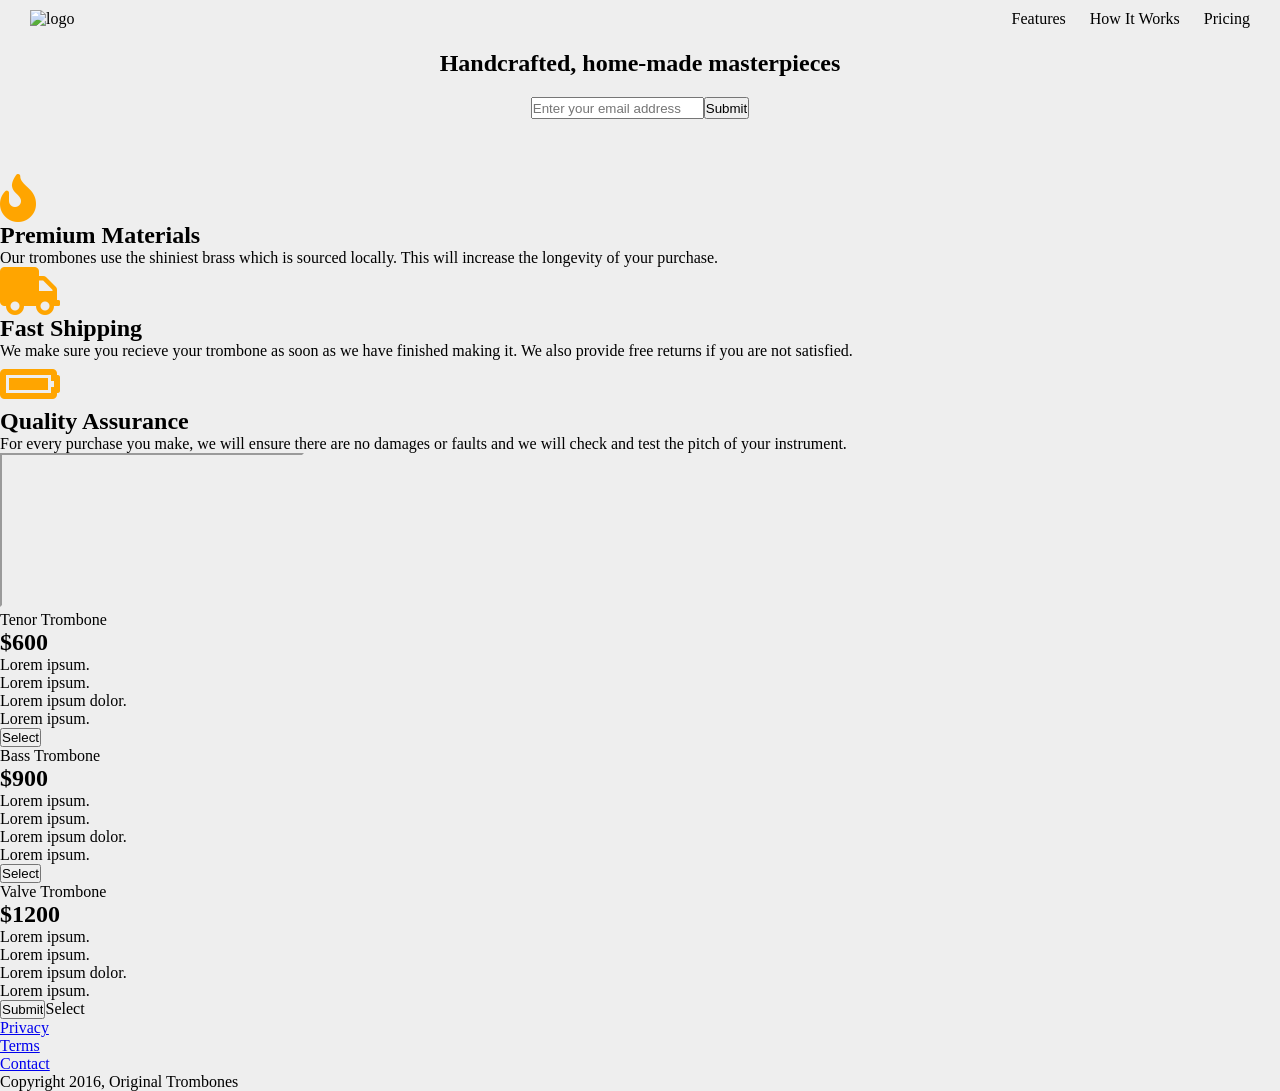
==== responsive-web-design/project4-product-landing-page/index.html @ e3bfe15c "Add project4 and 5 code to GitHub" ====
<!DOCTYPE html>
<html lang="en">
  <head>
    <meta charset="UTF-8">
    <link rel="stylesheet" href="styles.css">
    <link
      rel="stylesheet"
      href="https://use.fontawesome.com/releases/v5.8.2/css/all.css"
    />
    <meta name="viewport" content="width=device-width, initial-scale=1.0">
    <title>Product Landing Page</title>
  </head>
  <body>
    <header id="header">
      <nav id="nav-bar">
        <div class="logo">
          <img  id="header-img" src="https://cdn.freecodecamp.org/testable-projects-fcc/images/product-landing-page-logo.png" alt="logo">
        </div>
        <div class="nav-links">
          <a href="#features" class="nav-link">Features</a>
          <a href="#how-it-Works" class="nav-link">How It Works</a>
          <a href="#pricing" class="nav-link">Pricing</a>
        </div>
      </nav>
    </header>
    <section id="hero">
      <h2>Handcrafted, home-made masterpieces</h2>
      <form id="form" action="https://www.freecodecamp.com/email-submit">
        <input id="email" type="email" name="email" placeholder="Enter your email address" required>
        <input id="submit" type="submit"></button>
      </form>
    </section>
    <div class="container">
      <section id="features">
          <div class="icon">
            <i class="fa fa-3x fa-fire"></i>
          </div>
          <div class="text">
      <h2>Premium Materials</h2>
      <p>Our trombones use the shiniest brass which is sourced locally. This will increase the longevity of your purchase.</p>
          </div>
      <div class="icon">
            <i class="fa fa-3x fa-truck"></i>
          </div>
          <div class="text">
      <h2>Fast Shipping</h2>
      <p>We make sure you recieve your trombone as soon as we have finished making it. We also provide free returns if you are not satisfied.</p></div>
      <div class="icon">
            <i class="fa fa-3x fa-battery-full" aria-hidden="true"></i>
          </div>
          <div class="text">
      <h2>Quality Assurance</h2>
      <p>For every purchase you make, we will ensure there are no damages or faults and we will check and test the pitch of your instrument.</p></div>
      </section>

    <section id="how-it-Works">
      <iframe id="video"  src="https://www.youtube-nocookie.com/embed/y8Yv4pnO7qc?rel=0&amp;controls=0&amp;showinfo=0" ></iframe>
    </section>

    <section id="pricing">
      <div id="tenor">
        <div class="level">Tenor Trombone</div>
          <h2>$600</h2>
          <p class="detail">
            Lorem ipsum.<br>
            Lorem ipsum.<br>
            Lorem ipsum dolor.<br>
            Lorem ipsum.
          </p>
          <button class="btn" type="submit">Select</button>
      </div>
      <div id="bass">
        <div class="level">Bass Trombone</div>
          <h2>$900</h2>
          <p class="detail">
            Lorem ipsum.<br>
            Lorem ipsum.<br>
            Lorem ipsum dolor.<br>
            Lorem ipsum.
          </p>
          <button class="btn" type="submit">Select</button>

      </div>
      <div id="valve">
        <div class="level">Valve Trombone</div>
          <h2>$1200</h2>
          <p class="detail">
            Lorem ipsum.<br>
            Lorem ipsum.<br>
            Lorem ipsum dolor.<br>
            Lorem ipsum.
          </p>
          <input class="btn" type="submit">Select</button>
      </div>
    </section>

      <footer>
        <ul>
          <li><a href="#">Privacy</a></li>
          <li><a href="#">Terms</a></li>
          <li><a href="#">Contact</a></li>
        </ul>
        <span>Copyright 2016, Original Trombones</span>
      </footer>


    </div>
  </body>
</html>
---- responsive-web-design/project4-product-landing-page/styles.css ----
* {
  margin: 0;
  padding: 0;
  box-sizing: border-box;
}

body {
  background-color: #eeeeee;
}

#nav-bar{
position: fixed;
top: 0;
left: 0;
display: flex;
width: 100%;
justify-content: space-between;
align-items: center;
padding: 10px;
}


.logo {
display: flex;
justify-content: flex-start;
align-items: center;
}

.logo img {
max-width: 300px;
width: 100%; /* 在 .logo 容器宽度内自适应 */
height: auto; /* 避免图片拉伸 */
margin-left: 20px; /* 仅在需要时使用 */
}






.nav-link {
text-decoration: none;
color: black;
font-size: 16px;
margin-right:20px;
}



#hero{
margin:50px auto;
text-align: center;
}

#hero>h2{
display:flex;
justify-content:center;
margin-bottom:15px;
}
#hero>form{
display:flex;
justify-content:center;
margin: 0 auto;
width:50rem;
height:2rem;
padding:5px;
}

.icon{
color:orange;
}


@media (max-width: 768px) {
  /* Adjust header */
  #nav-bar {
      flex-direction: column;
      text-align: center;
  }

  .logo img {
      max-width: 200px; /* Reduce logo size for smaller screens */
  }

  /* Adjust hero section */
  #hero h2 {
      font-size: 1.5rem; /* Smaller heading text */
  }

  #hero form {
      width: 100%; /* Make form full-width */
  }

  /* Adjust icons and text in the features section */
  #features {
      display: grid;
      grid-template-columns: 1fr;
      text-align: center;
  }

  .icon {
      font-size: 3rem;
      margin-bottom: 10px;
  }

  .text h2 {
      font-size: 1.5rem;
  }

  .text p {
      font-size: 1rem;
  }

  /* Adjust pricing section layout */
  #pricing {
      display: grid;
      grid-template-columns: 1fr;
      gap: 20px;
  }

  #tenor, #bass, #valve {
      text-align: center;
      padding: 20px;
      border: 1px solid #ddd;
  }

  #tenor h2, #bass h2, #valve h2 {
      font-size: 1.5rem;
  }

  .btn {
      width: 100%; /* Make buttons full width */
  }
}
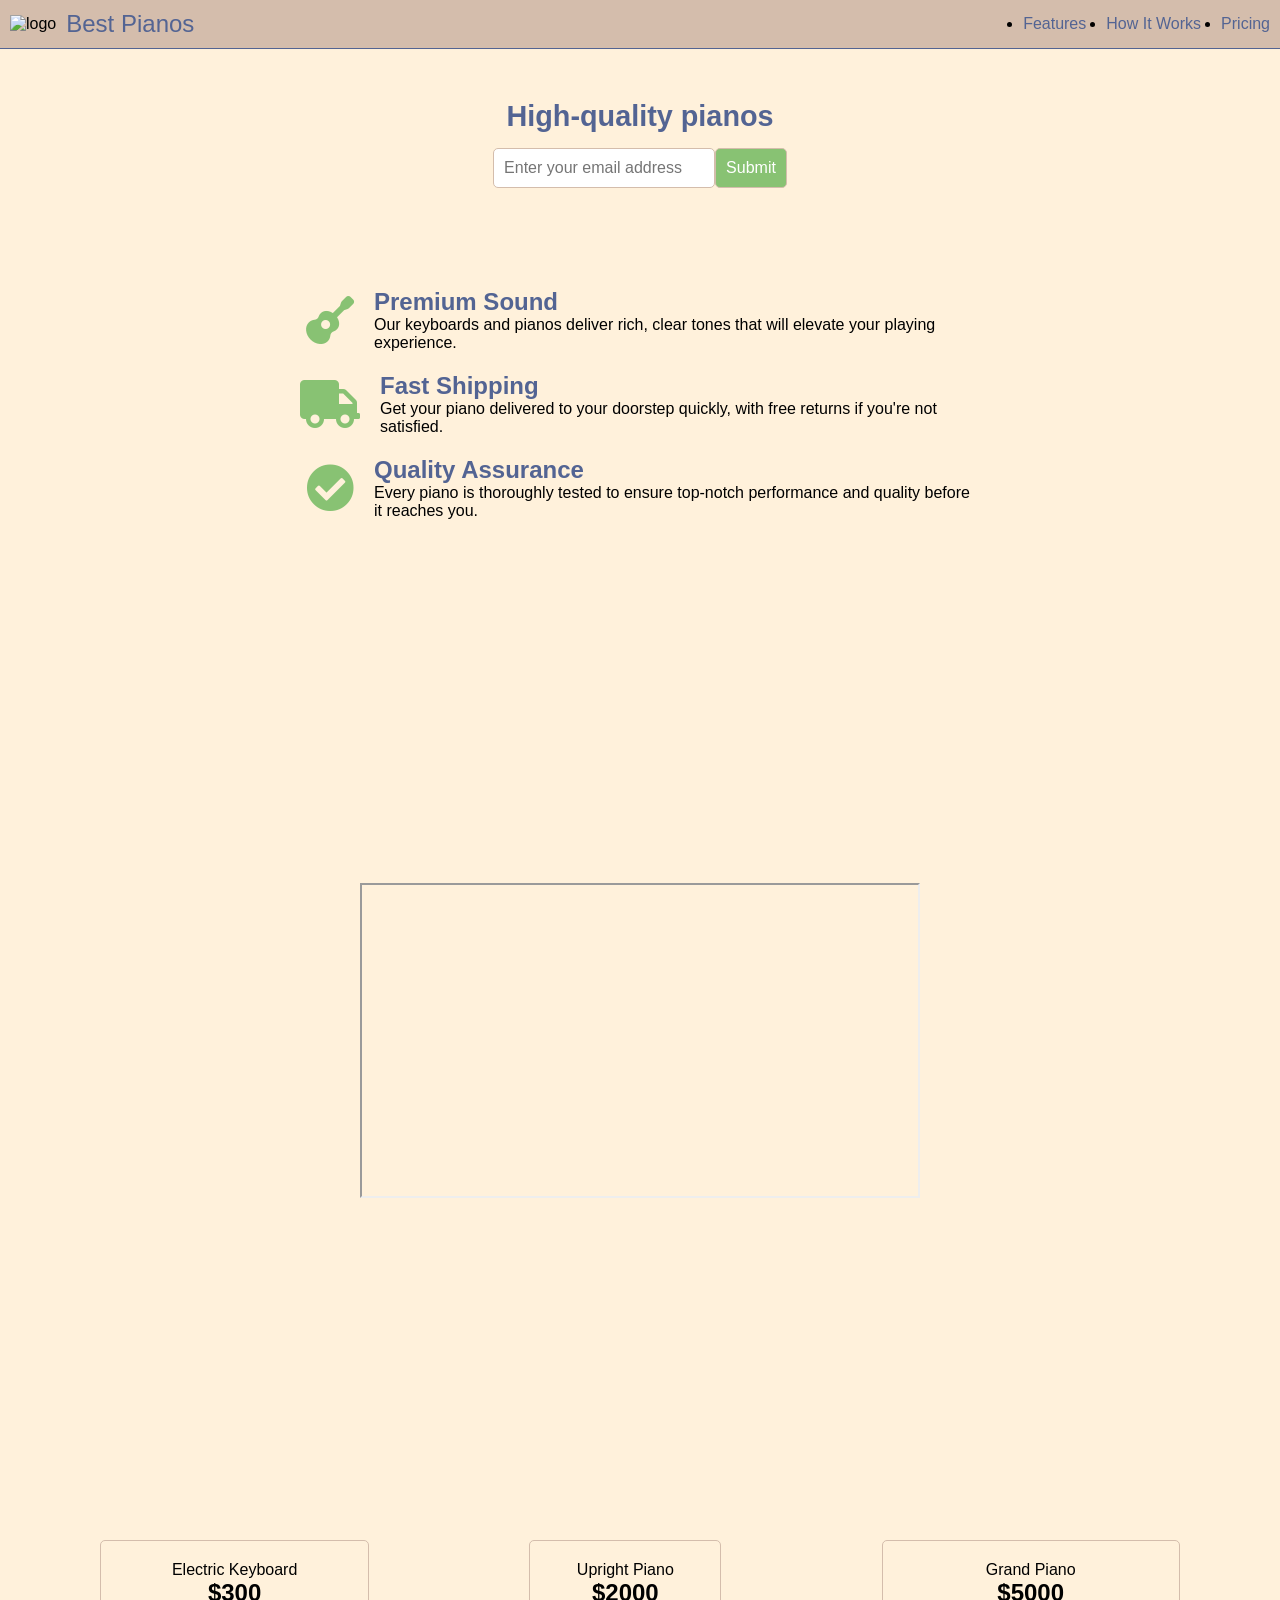
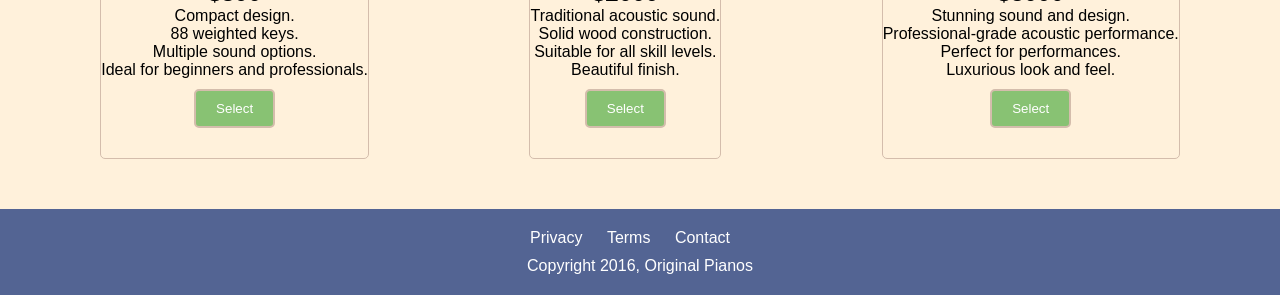
==== commit be712f32: "Adjust layout and update color scheme" ====
--- a/responsive-web-design/project4-product-landing-page/index.html
+++ b/responsive-web-design/project4-product-landing-page/index.html
@@ -13,18 +13,23 @@
   <body>
     <header id="header">
       <nav id="nav-bar">
-        <div class="logo">
-          <img  id="header-img" src="https://cdn.freecodecamp.org/testable-projects-fcc/images/product-landing-page-logo.png" alt="logo">
+        <div class="logo-container">
+          <img
+            src="https://images-wixmp-ed30a86b8c4ca887773594c2.wixmp.com/f/ed57b246-53b8-4c57-b56d-195ea2fd73dd/d56do1o-a820bae3-58d9-4b3a-89c6-1f37dc62c1fa.png/v1/fill/w_900,h_441/piano_keyboard_cutie_mark_by_0nautile18e26_d56do1o-fullview.png?token=eyJ0eXAiOiJKV1QiLCJhbGciOiJIUzI1NiJ9.[base64].yQSq69CEgqAwo3Dv0yb62mV5D9L8cgy0zNENWF1Ikdw"
+            alt="logo"
+            id="header-img"
+          />
+          <span class="the-product">Best Pianos</span>
         </div>
-        <div class="nav-links">
-          <a href="#features" class="nav-link">Features</a>
-          <a href="#how-it-Works" class="nav-link">How It Works</a>
-          <a href="#pricing" class="nav-link">Pricing</a>
-        </div>
+        <ul class="nav-links">
+          <li><a href="#features" class="nav-link">Features</a></li>
+          <li><a href="#how-it-Works" class="nav-link">How It Works</a></li>
+          <li><a href="#pricing" class="nav-link">Pricing</a></li>
+        </ul>
       </nav>
     </header>
     <section id="hero">
-      <h2>Handcrafted, home-made masterpieces</h2>
+      <h2>High-quality pianos</h2>
       <form id="form" action="https://www.freecodecamp.com/email-submit">
         <input id="email" type="email" name="email" placeholder="Enter your email address" required>
         <input id="submit" type="submit"></button>
@@ -32,67 +37,76 @@
     </section>
     <div class="container">
       <section id="features">
+        <div class="feature-item">
           <div class="icon">
-            <i class="fa fa-3x fa-fire"></i>
+            <i class="fa fa-3x fa-guitar"></i>
           </div>
           <div class="text">
-      <h2>Premium Materials</h2>
-      <p>Our trombones use the shiniest brass which is sourced locally. This will increase the longevity of your purchase.</p>
+            <h2>Premium Sound</h2>
+            <p>Our keyboards and pianos deliver rich, clear tones that will elevate your playing experience.</p>
           </div>
-      <div class="icon">
+        </div>
+
+        <div class="feature-item">
+          <div class="icon">
             <i class="fa fa-3x fa-truck"></i>
           </div>
           <div class="text">
-      <h2>Fast Shipping</h2>
-      <p>We make sure you recieve your trombone as soon as we have finished making it. We also provide free returns if you are not satisfied.</p></div>
-      <div class="icon">
-            <i class="fa fa-3x fa-battery-full" aria-hidden="true"></i>
+            <h2>Fast Shipping</h2>
+            <p>Get your piano delivered to your doorstep quickly, with free returns if you're not satisfied.</p>
+          </div>
+        </div>
+
+        <div class="feature-item">
+          <div class="icon">
+            <i class="fa fa-3x fa-check-circle"></i>
           </div>
           <div class="text">
-      <h2>Quality Assurance</h2>
-      <p>For every purchase you make, we will ensure there are no damages or faults and we will check and test the pitch of your instrument.</p></div>
+            <h2>Quality Assurance</h2>
+            <p>Every piano is thoroughly tested to ensure top-notch performance and quality before it reaches you.</p>
+          </div>
+        </div>
       </section>
 
-    <section id="how-it-Works">
-      <iframe id="video"  src="https://www.youtube-nocookie.com/embed/y8Yv4pnO7qc?rel=0&amp;controls=0&amp;showinfo=0" ></iframe>
-    </section>
+      <section id="how-it-Works">
+        <iframe id="video" src="https://www.youtube.com/embed/SdnGG0GU0lE" width="560" height="315"></iframe>
+      </section>
 
-    <section id="pricing">
-      <div id="tenor">
-        <div class="level">Tenor Trombone</div>
-          <h2>$600</h2>
+      <section id="pricing">
+        <div id="electric">
+          <div class="level">Electric Keyboard</div>
+          <h2>$300</h2>
           <p class="detail">
-            Lorem ipsum.<br>
-            Lorem ipsum.<br>
-            Lorem ipsum dolor.<br>
-            Lorem ipsum.
+            Compact design.<br>
+            88 weighted keys.<br>
+            Multiple sound options.<br>
+            Ideal for beginners and professionals.
           </p>
           <button class="btn" type="submit">Select</button>
-      </div>
-      <div id="bass">
-        <div class="level">Bass Trombone</div>
-          <h2>$900</h2>
+        </div>
+        <div id="upright">
+          <div class="level">Upright Piano</div>
+          <h2>$2000</h2>
           <p class="detail">
-            Lorem ipsum.<br>
-            Lorem ipsum.<br>
-            Lorem ipsum dolor.<br>
-            Lorem ipsum.
+            Traditional acoustic sound.<br>
+            Solid wood construction.<br>
+            Suitable for all skill levels.<br>
+            Beautiful finish.
           </p>
           <button class="btn" type="submit">Select</button>
-
-      </div>
-      <div id="valve">
-        <div class="level">Valve Trombone</div>
-          <h2>$1200</h2>
+        </div>
+        <div id="grand">
+          <div class="level">Grand Piano</div>
+          <h2>$5000</h2>
           <p class="detail">
-            Lorem ipsum.<br>
-            Lorem ipsum.<br>
-            Lorem ipsum dolor.<br>
-            Lorem ipsum.
+            Stunning sound and design.<br>
+            Professional-grade acoustic performance.<br>
+            Perfect for performances.<br>
+            Luxurious look and feel.
           </p>
-          <input class="btn" type="submit">Select</button>
-      </div>
-    </section>
+          <button class="btn" type="submit">Select</button>
+        </div>
+      </section>
 
       <footer>
         <ul>
@@ -100,10 +114,8 @@
           <li><a href="#">Terms</a></li>
           <li><a href="#">Contact</a></li>
         </ul>
-        <span>Copyright 2016, Original Trombones</span>
+        <span>Copyright 2016, Original Pianos</span>
       </footer>
-
-
     </div>
   </body>
 </html>
--- a/responsive-web-design/project4-product-landing-page/styles.css
+++ b/responsive-web-design/project4-product-landing-page/styles.css
@@ -5,130 +5,195 @@
 }
 
 body {
-  background-color: #eeeeee;
+  background-color: #FFF1DB; /* 背景色使用淡黄色 */
+  font-family: Arial, sans-serif;
 }
 
-#nav-bar{
-position: fixed;
-top: 0;
-left: 0;
-display: flex;
-width: 100%;
-justify-content: space-between;
-align-items: center;
-padding: 10px;
+#nav-bar {
+  position: fixed;
+  top: 0;
+  left: 0;
+  width: 100%;
+  display: flex;
+  justify-content: space-between;
+  align-items: center;
+  background: #D4BDAC; /* 导航栏背景色使用淡咖色 */
+  padding: 10px;
+  z-index: 1000;
+  border-bottom: 1px solid #536493; /* 下边框使用深蓝色 */
 }
 
-
-.logo {
-display: flex;
-justify-content: flex-start;
-align-items: center;
+.logo-container {
+  display: flex;
+  align-items: center;
 }
 
-.logo img {
-max-width: 300px;
-width: 100%; /* 在 .logo 容器宽度内自适应 */
-height: auto; /* 避免图片拉伸 */
-margin-left: 20px; /* 仅在需要时使用 */
+#header-img {
+  max-width: 50px; /* 将logo图片的大小调小 */
+  height: auto;
 }
 
+.the-product {
+  font-size: 1.5rem;
+  color: #536493; /* 产品名使用深蓝色 */
+  margin-left: 10px;
+}
 
-
-
-
+.nav-links {
+  display: flex;
+  gap: 20px;
+}
 
 .nav-link {
-text-decoration: none;
-color: black;
-font-size: 16px;
-margin-right:20px;
+  text-decoration: none;
+  color: #536493; /* 导航链接使用深蓝色 */
+  font-size: 16px;
 }
 
-
-
-#hero{
-margin:50px auto;
-text-align: center;
+#hero {
+  text-align: center;
+  margin: 100px auto 50px;
 }
 
-#hero>h2{
-display:flex;
-justify-content:center;
-margin-bottom:15px;
-}
-#hero>form{
-display:flex;
-justify-content:center;
-margin: 0 auto;
-width:50rem;
-height:2rem;
-padding:5px;
+#hero h2 {
+  font-size: 1.8rem;
+  margin-bottom: 15px;
+  color: #536493; /* 主标题使用深蓝色 */
 }
 
-.icon{
-color:orange;
+#hero form {
+  display: flex;
+  justify-content: center;
+  max-width: 500px;
+  margin: 0 auto;
 }
 
+#hero input {
+  padding: 10px;
+  font-size: 1rem;
+  border: 1px solid #D4BDAC; /* 输入框的边框使用淡咖色 */
+  border-radius: 5px;
+}
+
+#submit {
+  background-color: #88C273; /* 绿色背景 */
+  border: 2px solid #536493; /* 边框颜色 */
+  color: white; /* 字体颜色 */
+  padding: 10px 20px;
+  border-radius: 5px;
+  cursor: pointer;
+}
+
+#submit:hover {
+  background-color: #77a85e; /* 更深的绿色，当鼠标悬停时 */
+}
+
+#features {
+  display: flex;
+  flex-direction: column; /* 使元素垂直排列 */
+  align-items: center;
+  padding: 50px 20px;
+  text-align: center;
+}
+
+.feature-item {
+  display: flex;
+  align-items: center;
+  margin-bottom: 20px;
+  text-align: left;
+}
+
+.icon {
+  margin-right: 20px; /* 图标和文本之间的间距 */
+  color: #88C273; /* 图标使用绿色 */
+}
+
+.text {
+  max-width: 600px; /* 可选：限制文本宽度，防止文本过宽 */
+}
+
+.text h2 {
+  color: #536493; /* 特征标题使用深蓝色 */
+  margin-bottom: 0;
+}
+
+#how-it-Works {
+  display: flex;
+  justify-content: center; /* 水平居中 */
+  align-items: center; /* 垂直居中 */
+  height: 100vh; /* 如果需要全屏高度 */
+  margin: 0;
+}
+
+#pricing {
+  display: flex;
+  justify-content: space-around;
+  padding: 50px 20px;
+}
+
+#electric, #upright, #grand {
+  text-align: center;
+  padding: 20px 0;
+  border: 1px solid #D4BDAC; /* 价格区块边框使用淡咖色 */
+  background-color: #FFF1DB; /* 背景色使用淡黄色 */
+  border-radius: 5px;
+}
+
+.btn {
+  display: block;
+  margin: 10px auto;
+  padding: 10px 20px;
+  background-color: #88C273; /* 按钮背景使用绿色 */
+  color: white;
+  border: 2px solid #D4BDAC; /* 边框颜色 */
+  border-radius: 5px;
+  cursor: pointer;
+}
+
+.btn:hover {
+  background-color: #77a85e; /* 更深的绿色，当鼠标悬停时 */
+}
+
+footer {
+  text-align: center;
+  padding: 20px;
+  background: #536493; /* 页脚背景色使用深蓝色 */
+  color: white;
+}
+
+footer ul {
+  list-style-type: none;
+  padding: 0;
+}
+
+footer li {
+  display: inline;
+  margin-right: 20px;
+}
+
+footer a {
+  text-decoration: none;
+  color: white;
+}
+
+footer span {
+  display: block;
+  margin-top: 10px;
+}
 
 @media (max-width: 768px) {
-  /* Adjust header */
   #nav-bar {
-      flex-direction: column;
-      text-align: center;
+    flex-direction: column;
+    text-align: center;
   }
 
-  .logo img {
-      max-width: 200px; /* Reduce logo size for smaller screens */
+  #features, #pricing {
+    flex-direction: column;
+    align-items: center;
   }
 
-  /* Adjust hero section */
-  #hero h2 {
-      font-size: 1.5rem; /* Smaller heading text */
-  }
-
-  #hero form {
-      width: 100%; /* Make form full-width */
-  }
-
-  /* Adjust icons and text in the features section */
-  #features {
-      display: grid;
-      grid-template-columns: 1fr;
-      text-align: center;
-  }
-
-  .icon {
-      font-size: 3rem;
-      margin-bottom: 10px;
-  }
-
-  .text h2 {
-      font-size: 1.5rem;
-  }
-
-  .text p {
-      font-size: 1rem;
-  }
-
-  /* Adjust pricing section layout */
-  #pricing {
-      display: grid;
-      grid-template-columns: 1fr;
-      gap: 20px;
-  }
-
-  #tenor, #bass, #valve {
-      text-align: center;
-      padding: 20px;
-      border: 1px solid #ddd;
-  }
-
-  #tenor h2, #bass h2, #valve h2 {
-      font-size: 1.5rem;
-  }
-
-  .btn {
-      width: 100%; /* Make buttons full width */
+  .feature-item, .plan {
+    max-width: 100%;
+    margin-bottom: 20px;
   }
 }
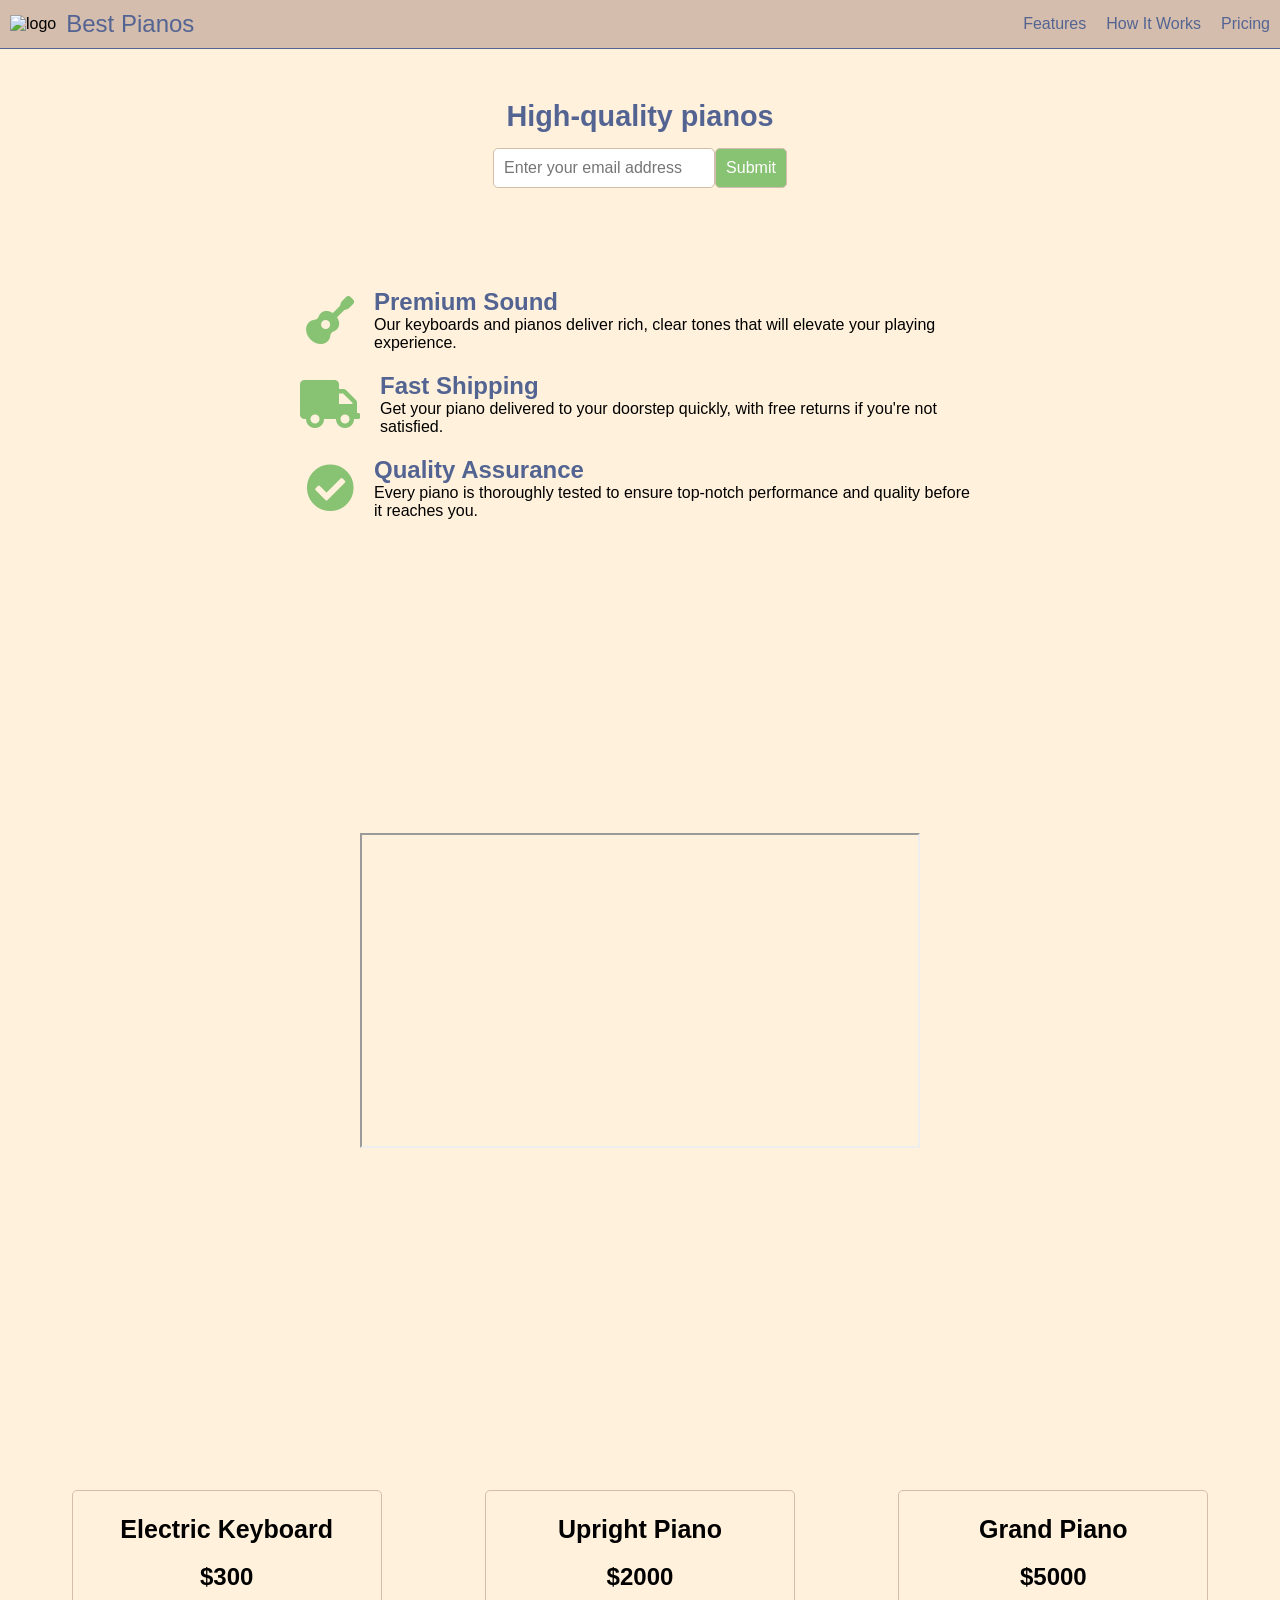
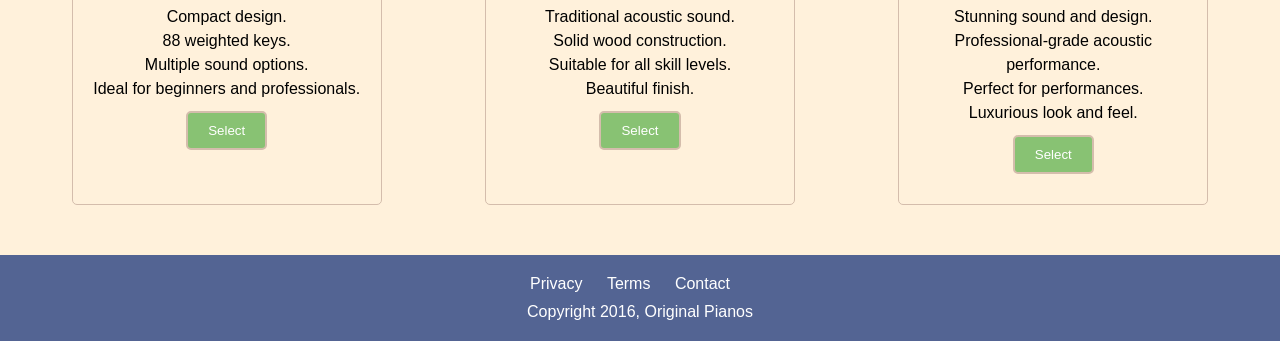
==== commit 87d21bb5: "styled cards and navbar" ====
--- a/responsive-web-design/project4-product-landing-page/index.html
+++ b/responsive-web-design/project4-product-landing-page/index.html
@@ -75,7 +75,7 @@
       <section id="pricing">
         <div id="electric">
           <div class="level">Electric Keyboard</div>
-          <h2>$300</h2>
+          <h2   class="price">$300</h2>
           <p class="detail">
             Compact design.<br>
             88 weighted keys.<br>
@@ -86,7 +86,7 @@
         </div>
         <div id="upright">
           <div class="level">Upright Piano</div>
-          <h2>$2000</h2>
+          <h2 class="price">$2000</h2>
           <p class="detail">
             Traditional acoustic sound.<br>
             Solid wood construction.<br>
@@ -97,7 +97,7 @@
         </div>
         <div id="grand">
           <div class="level">Grand Piano</div>
-          <h2>$5000</h2>
+          <h2 class="price">$5000</h2>
           <p class="detail">
             Stunning sound and design.<br>
             Professional-grade acoustic performance.<br>
--- a/responsive-web-design/project4-product-landing-page/styles.css
+++ b/responsive-web-design/project4-product-landing-page/styles.css
@@ -5,7 +5,7 @@
 }
 
 body {
-  background-color: #FFF1DB; /* 背景色使用淡黄色 */
+  background-color: #FFF1DB;
   font-family: Arial, sans-serif;
 }
 
@@ -17,10 +17,14 @@
   display: flex;
   justify-content: space-between;
   align-items: center;
-  background: #D4BDAC; /* 导航栏背景色使用淡咖色 */
+  background: #D4BDAC;
   padding: 10px;
   z-index: 1000;
-  border-bottom: 1px solid #536493; /* 下边框使用深蓝色 */
+  border-bottom: 1px solid #536493;
+}
+
+.nav-links{
+  list-style-type: none;
 }
 
 .logo-container {
@@ -29,13 +33,13 @@
 }
 
 #header-img {
-  max-width: 50px; /* 将logo图片的大小调小 */
+  max-width: 50px;
   height: auto;
 }
 
 .the-product {
   font-size: 1.5rem;
-  color: #536493; /* 产品名使用深蓝色 */
+  color: #536493;
   margin-left: 10px;
 }
 
@@ -46,7 +50,7 @@
 
 .nav-link {
   text-decoration: none;
-  color: #536493; /* 导航链接使用深蓝色 */
+  color: #536493;
   font-size: 16px;
 }
 
@@ -58,7 +62,7 @@
 #hero h2 {
   font-size: 1.8rem;
   margin-bottom: 15px;
-  color: #536493; /* 主标题使用深蓝色 */
+  color: #536493;
 }
 
 #hero form {
@@ -71,29 +75,31 @@
 #hero input {
   padding: 10px;
   font-size: 1rem;
-  border: 1px solid #D4BDAC; /* 输入框的边框使用淡咖色 */
+  border: 1px solid #D4BDAC;
   border-radius: 5px;
 }
 
 #submit {
-  background-color: #88C273; /* 绿色背景 */
-  border: 2px solid #536493; /* 边框颜色 */
-  color: white; /* 字体颜色 */
+  background-color: #88C273;
+  border: 2px solid #536493;
+  color: white;
   padding: 10px 20px;
   border-radius: 5px;
   cursor: pointer;
 }
 
 #submit:hover {
-  background-color: #77a85e; /* 更深的绿色，当鼠标悬停时 */
+  background-color: #77a85e;
 }
 
 #features {
   display: flex;
-  flex-direction: column; /* 使元素垂直排列 */
+  flex-direction: column;
   align-items: center;
   padding: 50px 20px;
   text-align: center;
+  margin-bottom: 0;
+  padding-bottom: 0;
 }
 
 .feature-item {
@@ -104,60 +110,82 @@
 }
 
 .icon {
-  margin-right: 20px; /* 图标和文本之间的间距 */
-  color: #88C273; /* 图标使用绿色 */
+  margin-right: 20px;
+  color: #88C273;
 }
 
 .text {
-  max-width: 600px; /* 可选：限制文本宽度，防止文本过宽 */
+  max-width: 600px;
 }
 
 .text h2 {
-  color: #536493; /* 特征标题使用深蓝色 */
-  margin-bottom: 0;
-}
+  color: #536493;
+}
+
 
 #how-it-Works {
   display: flex;
-  justify-content: center; /* 水平居中 */
-  align-items: center; /* 垂直居中 */
-  height: 100vh; /* 如果需要全屏高度 */
+  justify-content: center;
+  align-items: center;
+  height: 100vh;
   margin: 0;
-}
+  padding: 0;
+}
+
+#video {
+  margin: 0; /* 调整空白距离，值可以根据需要修改 */
+}
+
+
 
 #pricing {
   display: flex;
   justify-content: space-around;
+  padding-top:0;
   padding: 50px 20px;
+  line-height: 1.5;
+
+
+}
+
+.price{
+  margin:10px;
+}
+
+.level{
+  font-size: 25px;
+  font-weight: bold;
 }
 
 #electric, #upright, #grand {
-  text-align: center;
-  padding: 20px 0;
-  border: 1px solid #D4BDAC; /* 价格区块边框使用淡咖色 */
-  background-color: #FFF1DB; /* 背景色使用淡黄色 */
+  width:25%;
+  text-align: center;
+  padding: 20px;
+  border: 1px solid #D4BDAC;
+  background-color: #FFF1DB;
   border-radius: 5px;
 }
 
 .btn {
+
   display: block;
   margin: 10px auto;
   padding: 10px 20px;
-  background-color: #88C273; /* 按钮背景使用绿色 */
-  color: white;
-  border: 2px solid #D4BDAC; /* 边框颜色 */
+  background-color: #88C273;
+  color: white;
+  border: 2px solid #D4BDAC;
   border-radius: 5px;
   cursor: pointer;
 }
 
 .btn:hover {
-  background-color: #77a85e; /* 更深的绿色，当鼠标悬停时 */
+  background-color: #77a85e;
 }
 
 footer {
   text-align: center;
   padding: 20px;
-  background: #536493; /* 页脚背景色使用深蓝色 */
+  background: #536493;
   color: white;
 }
 
